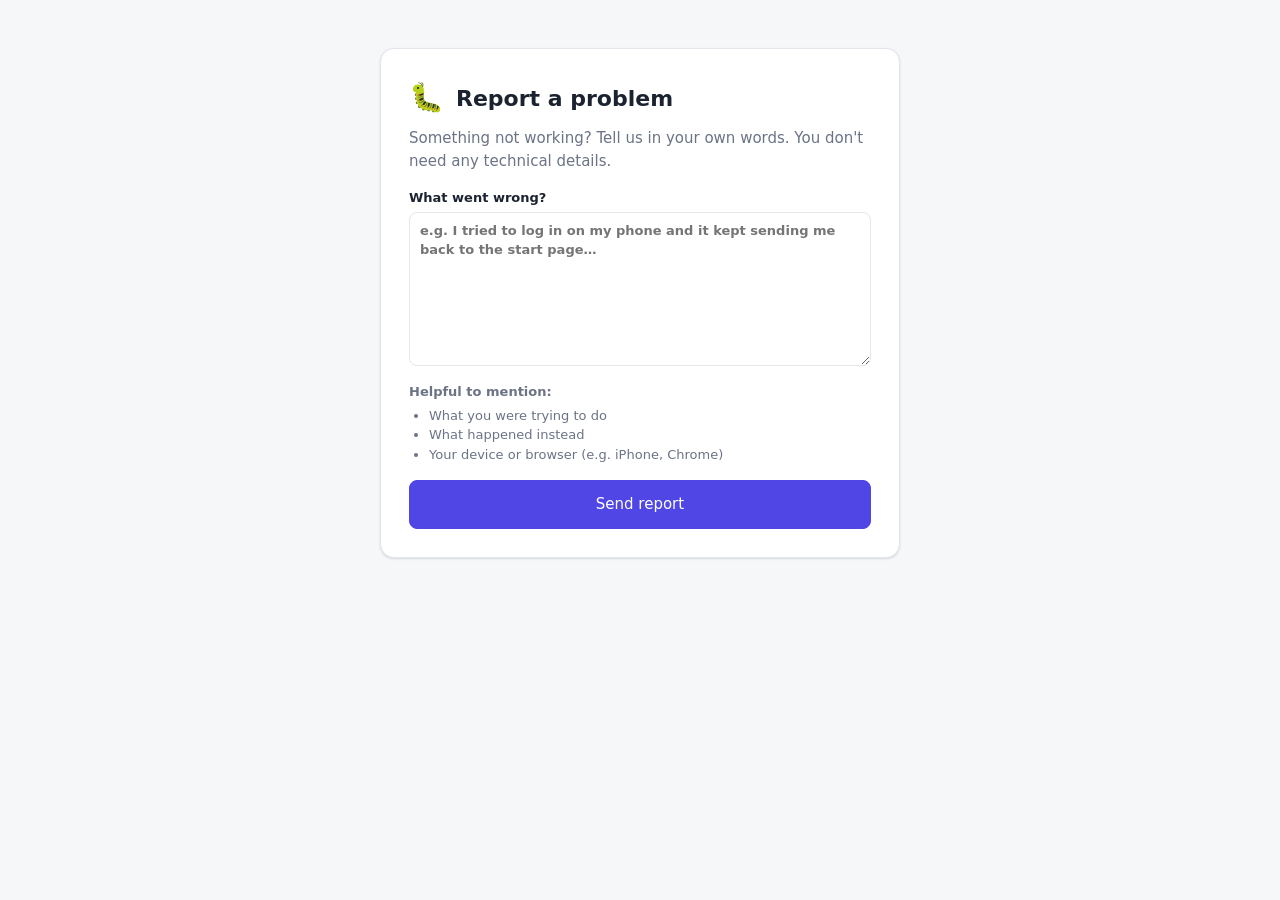
==== static/report.html @ 15def9f1 "Initial commit" ====
<!DOCTYPE html>
<html lang="en">
<head>
  <meta charset="UTF-8" />
  <meta name="viewport" content="width=device-width, initial-scale=1.0" />
  <title>Report a Problem</title>
  <link rel="stylesheet" href="/static/style.css" />
  <script src="/static/report.js" defer></script>
</head>
<body class="report-page">
  <main class="report-card">
    <div class="brand">
      <span class="logo">🐛</span>
      <h1>Report a problem</h1>
    </div>

    <!-- Step 1: the form -->
    <form id="report-form">
      <p class="muted">
        Something not working? Tell us in your own words. You don't need any technical details.
      </p>

      <label>What went wrong?
        <textarea name="description" rows="7" required minlength="5" maxlength="5000"
          placeholder="e.g. I tried to log in on my phone and it kept sending me back to the start page…"></textarea>
      </label>

      <div class="tips">
        <strong>Helpful to mention:</strong>
        <ul>
          <li>What you were trying to do</li>
          <li>What happened instead</li>
          <li>Your device or browser (e.g. iPhone, Chrome)</li>
        </ul>
      </div>

      <button type="submit" class="btn primary wide" id="send-report">Send report</button>
      <p class="form-error" id="report-error" role="alert" hidden></p>
    </form>

    <!-- Step 2: the thank-you message -->
    <div class="thanks" id="thanks" hidden>
      <div class="thanks-icon">✅</div>
      <h2>Thanks, we've got it!</h2>
      <p class="muted">Your report was sent to our team.</p>
      <p>Reference number: <strong id="report-id"></strong></p>
      <button type="button" class="btn wide" id="report-another">Report another problem</button>
    </div>
  </main>
</body>
</html>
---- static/style.css ----
/* ---------- Colour tokens (light mode, with dark mode below) ---------- */
:root {
  --bg: #f6f7f9;
  --surface: #ffffff;
  --text: #1c2330;
  --muted: #6b7385;
  --border: #e3e6eb;
  --accent: #4f46e5;
  --accent-text: #ffffff;
  --danger: #dc2626;

  --p-low: #64748b;
  --p-medium: #2563eb;
  --p-high: #ea580c;
  --p-critical: #dc2626;

  --s-open: #2563eb;
  --s-in_progress: #a16207;
  --s-resolved: #15803d;
  --s-closed: #64748b;

  --radius: 10px;
  --shadow: 0 1px 2px rgba(16, 24, 40, 0.06), 0 1px 3px rgba(16, 24, 40, 0.08);
}

@media (prefers-color-scheme: dark) {
  :root {
    --bg: #0f1218;
    --surface: #171b23;
    --text: #e6e9ef;
    --muted: #8b93a5;
    --border: #2a303c;
    --accent: #6366f1;
    --p-low: #94a3b8;
    --p-medium: #60a5fa;
    --p-high: #fb923c;
    --p-critical: #f87171;
    --s-open: #60a5fa;
    --s-in_progress: #facc15;
    --s-resolved: #4ade80;
    --s-closed: #94a3b8;
    --shadow: none;
  }
}

/* ---------- Base ---------- */
* { box-sizing: border-box; }
[hidden] { display: none !important; }

body {
  margin: 0;
  background: var(--bg);
  color: var(--text);
  font: 15px/1.5 system-ui, -apple-system, "Segoe UI", Roboto, sans-serif;
}

h1, h2 { margin: 0; }
.muted { color: var(--muted); }

/* ---------- Top bar ---------- */
.topbar {
  display: flex;
  align-items: center;
  justify-content: space-between;
  gap: 16px;
  padding: 16px 24px;
  background: var(--surface);
  border-bottom: 1px solid var(--border);
}
.brand { display: flex; align-items: center; gap: 12px; }
.logo { font-size: 28px; }
.brand h1 { font-size: 20px; }
.tagline { margin: 0; color: var(--muted); font-size: 13px; }

.container { max-width: 1100px; margin: 0 auto; padding: 24px 16px 48px; }

/* ---------- Buttons ---------- */
.btn {
  border: 1px solid var(--border);
  background: var(--surface);
  color: var(--text);
  padding: 8px 16px;
  border-radius: 8px;
  font: inherit;
  font-weight: 500;
  cursor: pointer;
  text-decoration: none;
}
.btn:hover { filter: brightness(0.96); }
.btn.primary { background: var(--accent); border-color: var(--accent); color: var(--accent-text); }
.btn.danger { color: var(--danger); border-color: var(--danger); background: transparent; }
.btn.ai {
  color: var(--accent);
  border-color: color-mix(in srgb, var(--accent) 50%, transparent);
  background: color-mix(in srgb, var(--accent) 8%, var(--surface));
}
.btn:disabled { opacity: 0.6; cursor: wait; }
.ai-row { display: flex; align-items: center; gap: 10px; flex-wrap: wrap; font-size: 13px; margin-top: -4px; }

.ai-note {
  margin: -4px 0 0;
  padding: 8px 12px;
  font-size: 13px;
  color: var(--s-in_progress);
  border: 1px solid color-mix(in srgb, var(--s-in_progress) 40%, transparent);
  background: color-mix(in srgb, var(--s-in_progress) 10%, var(--surface));
  border-radius: 8px;
}

/* Briefly highlight fields the AI just filled in */
.ai-filled { animation: ai-flash 1.2s ease-out; }
@keyframes ai-flash {
  from { box-shadow: 0 0 0 3px color-mix(in srgb, var(--accent) 45%, transparent); }
  to { box-shadow: 0 0 0 3px transparent; }
}

.icon-btn { border: 0; background: none; color: var(--muted); font-size: 18px; cursor: pointer; }

/* ---------- Stats ---------- */
.stats {
  display: grid;
  grid-template-columns: repeat(4, 1fr);
  gap: 12px;
  margin-bottom: 20px;
}
.stat {
  background: var(--surface);
  border: 1px solid var(--border);
  border-radius: var(--radius);
  padding: 14px 16px;
  box-shadow: var(--shadow);
  display: flex;
  flex-direction: column;
}
.stat-num { font-size: 26px; font-weight: 700; }
.stat-label { color: var(--muted); font-size: 13px; }

/* ---------- Toolbar ---------- */
.toolbar { display: flex; gap: 10px; margin-bottom: 14px; flex-wrap: wrap; }
.toolbar input { flex: 1; min-width: 200px; }

input, select, textarea {
  font: inherit;
  color: var(--text);
  background: var(--surface);
  border: 1px solid var(--border);
  border-radius: 8px;
  padding: 8px 10px;
  width: 100%;
}
.toolbar select { width: auto; }
input:focus, select:focus, textarea:focus { outline: 2px solid var(--accent); outline-offset: -1px; }
textarea { resize: vertical; }

/* ---------- Bug table ---------- */
.card {
  background: var(--surface);
  border: 1px solid var(--border);
  border-radius: var(--radius);
  box-shadow: var(--shadow);
  overflow-x: auto;
}
.bugs { width: 100%; border-collapse: collapse; }
.bugs th {
  text-align: left;
  font-size: 12px;
  text-transform: uppercase;
  letter-spacing: 0.04em;
  color: var(--muted);
  padding: 12px 16px;
  border-bottom: 1px solid var(--border);
}
.bugs td { padding: 12px 16px; border-bottom: 1px solid var(--border); vertical-align: middle; }
.bugs tbody tr { cursor: pointer; }
.bugs tbody tr:hover { background: color-mix(in srgb, var(--accent) 5%, transparent); }
.bugs tbody tr:last-child td { border-bottom: 0; }

.id { color: var(--muted); font-variant-numeric: tabular-nums; white-space: nowrap; }
.title { font-weight: 600; }
.labels { display: flex; gap: 6px; flex-wrap: wrap; margin-top: 4px; }
.label {
  font-size: 12px;
  color: var(--muted);
  border: 1px solid var(--border);
  border-radius: 999px;
  padding: 0 8px;
}

/* Priority badges */
.badge {
  display: inline-block;
  font-size: 12px;
  font-weight: 600;
  text-transform: capitalize;
  padding: 2px 10px;
  border-radius: 999px;
  color: var(--c);
  background: color-mix(in srgb, var(--c) 14%, transparent);
}
.p-low { --c: var(--p-low); }
.p-medium { --c: var(--p-medium); }
.p-high { --c: var(--p-high); }
.p-critical { --c: var(--p-critical); }

/* Status dropdown, tinted by status */
.status-select {
  width: auto;
  font-size: 13px;
  font-weight: 600;
  padding: 4px 8px;
  color: var(--c);
  border-color: color-mix(in srgb, var(--c) 40%, transparent);
  background: color-mix(in srgb, var(--c) 10%, var(--surface));
}
.s-open { --c: var(--s-open); }
.s-in_progress { --c: var(--s-in_progress); }
.s-resolved { --c: var(--s-resolved); }
.s-closed { --c: var(--s-closed); }

.empty { padding: 48px 16px; text-align: center; color: var(--muted); }

/* ---------- Dialog (create / edit form) ---------- */
dialog {
  width: min(640px, calc(100vw - 32px));
  max-height: calc(100vh - 32px);
  border: 1px solid var(--border);
  border-radius: 14px;
  padding: 0;
  background: var(--surface);
  color: var(--text);
}
dialog::backdrop { background: rgba(15, 18, 24, 0.5); }

#bug-form { padding: 20px 24px; display: flex; flex-direction: column; gap: 14px; }
.dialog-head { display: flex; justify-content: space-between; align-items: center; }
.dialog-head h2 { font-size: 18px; }

label { display: flex; flex-direction: column; gap: 4px; font-size: 13px; font-weight: 600; }
.hint { font-weight: 400; color: var(--muted); }
.row { display: grid; grid-template-columns: 1fr 1fr; gap: 12px; }

.dialog-actions { display: flex; gap: 8px; align-items: center; margin-top: 6px; }
.spacer { flex: 1; }

/* ---------- Toast (small pop-up message) ---------- */
#toast {
  position: fixed;
  bottom: 20px;
  left: 50%;
  transform: translate(-50%, 20px);
  background: var(--text);
  color: var(--bg);
  padding: 10px 18px;
  border-radius: 8px;
  font-size: 14px;
  opacity: 0;
  pointer-events: none;
  transition: opacity 0.2s, transform 0.2s;
}
#toast.show { opacity: 1; transform: translate(-50%, 0); }
#toast.error { background: var(--danger); color: #fff; }

/* ---------- Public "Report a problem" page ---------- */
.report-page {
  min-height: 100vh;
  display: flex;
  align-items: flex-start;
  justify-content: center;
  padding: 48px 16px;
}
.report-card {
  width: 100%;
  max-width: 520px;
  background: var(--surface);
  border: 1px solid var(--border);
  border-radius: 14px;
  box-shadow: var(--shadow);
  padding: 28px;
}
.report-card .brand { margin-bottom: 8px; }
.report-card h1 { font-size: 22px; }
#report-form { display: flex; flex-direction: column; gap: 16px; }
#report-form > p { margin: 0; }
.tips { font-size: 13px; color: var(--muted); }
.tips ul { margin: 4px 0 0; padding-left: 20px; }
.btn.wide { width: 100%; padding: 12px; }
.form-error { margin: 0; color: var(--danger); font-size: 14px; }
.thanks { text-align: center; padding: 12px 0 4px; }
.thanks-icon { font-size: 40px; }
.thanks h2 { margin: 8px 0 4px; }
.thanks .btn { margin-top: 12px; }

.header-actions { display: flex; gap: 8px; flex-wrap: wrap; justify-content: flex-end; }

/* ---------- Small screens (phones) ---------- */
@media (max-width: 640px) {
  .topbar { padding: 12px 16px; }
  .tagline { display: none; }
  .stats { grid-template-columns: repeat(2, 1fr); }
  .hide-sm { display: none; }
  .bugs th, .bugs td { padding: 10px 12px; }
  .row { grid-template-columns: 1fr; }
}
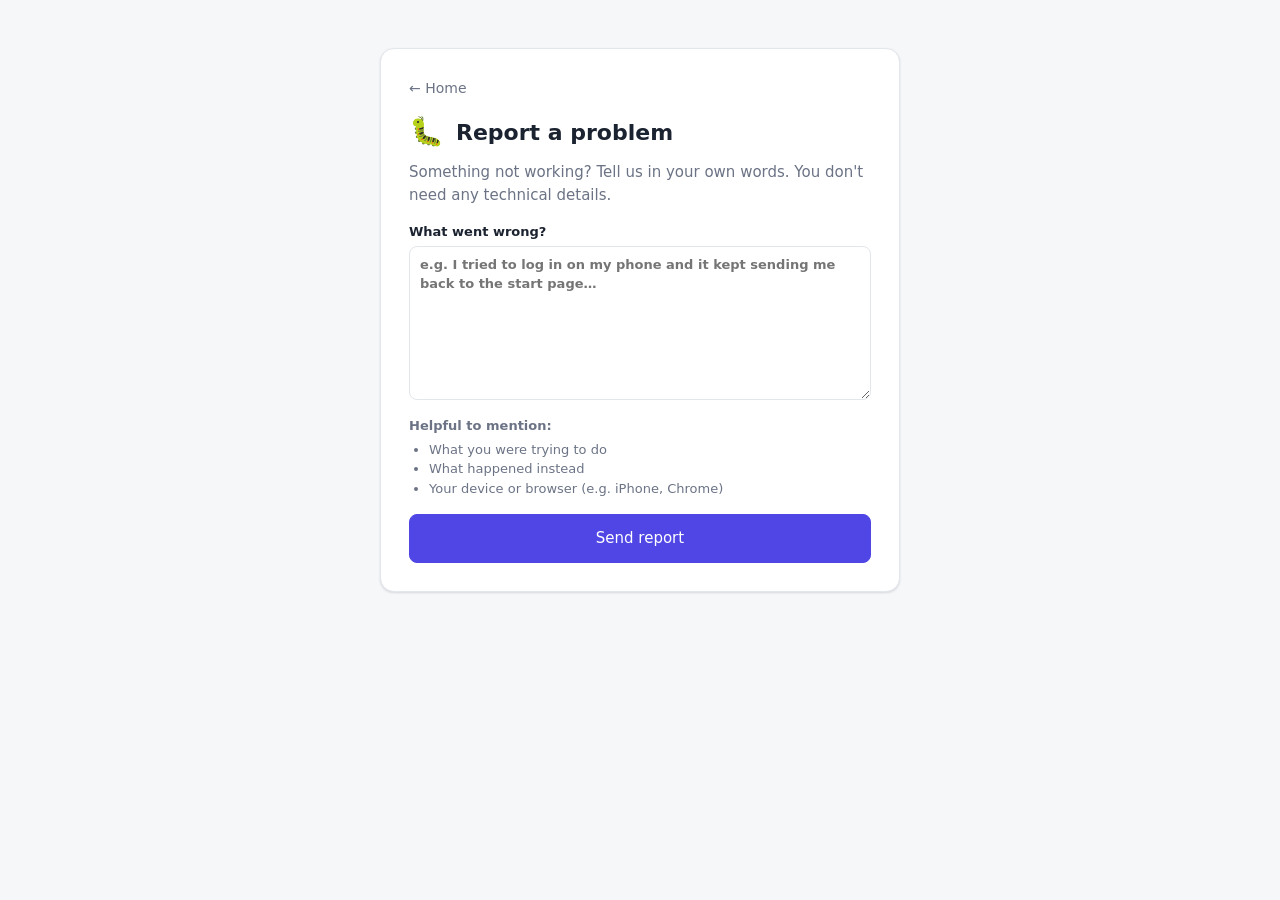
==== commit 2fcf6525: "Add welcome page and password-protected team dashboard" ====
--- a/static/report.html
+++ b/static/report.html
@@ -9,6 +9,7 @@
 </head>
 <body class="report-page">
   <main class="report-card">
+    <a class="back-link" href="/">← Home</a>
     <div class="brand">
       <span class="logo">🐛</span>
       <h1>Report a problem</h1>
--- a/static/style.css
+++ b/static/style.css
@@ -292,6 +292,33 @@
 
 .header-actions { display: flex; gap: 8px; flex-wrap: wrap; justify-content: flex-end; }
 
+/* ---------- Welcome and login pages ---------- */
+.welcome { text-align: center; }
+.welcome-logo { font-size: 44px; }
+.welcome h1 { font-size: 28px; margin-top: 4px; }
+.welcome > p { margin: 6px 0 24px; }
+.choices { display: flex; flex-direction: column; gap: 12px; text-align: left; }
+.choice {
+  display: flex;
+  align-items: center;
+  gap: 14px;
+  padding: 16px;
+  border: 1px solid var(--border);
+  border-radius: var(--radius);
+  color: var(--text);
+  text-decoration: none;
+}
+.choice:hover { border-color: var(--accent); background: color-mix(in srgb, var(--accent) 6%, transparent); }
+.choice-icon { font-size: 26px; }
+.choice strong { display: block; }
+.choice .muted { font-size: 13px; }
+
+.back-link { display: inline-block; margin-bottom: 12px; color: var(--muted); font-size: 14px; text-decoration: none; }
+.back-link:hover { color: var(--text); }
+#login-form { display: flex; flex-direction: column; gap: 16px; }
+#login-form > p { margin: 0; }
+.demo-hint { font-size: 13px; color: var(--muted); }
+
 /* ---------- Small screens (phones) ---------- */
 @media (max-width: 640px) {
   .topbar { padding: 12px 16px; }
